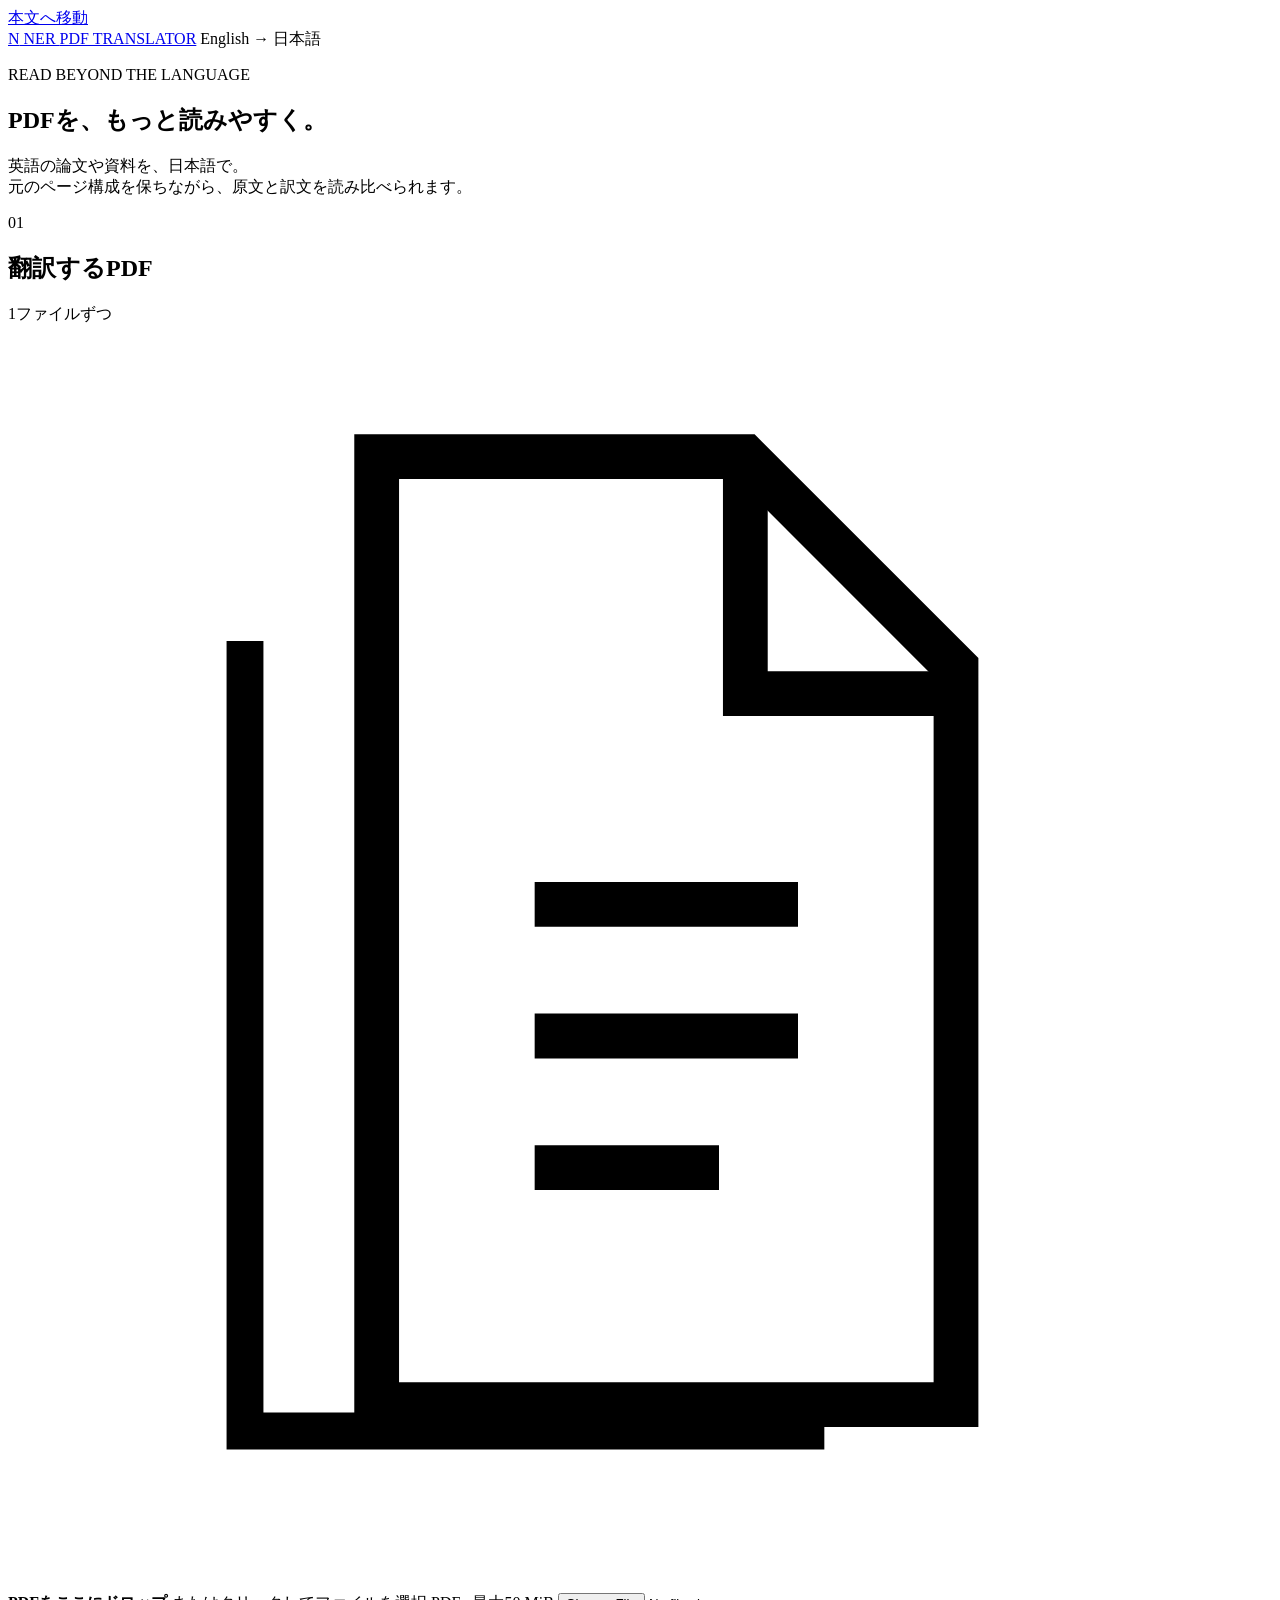
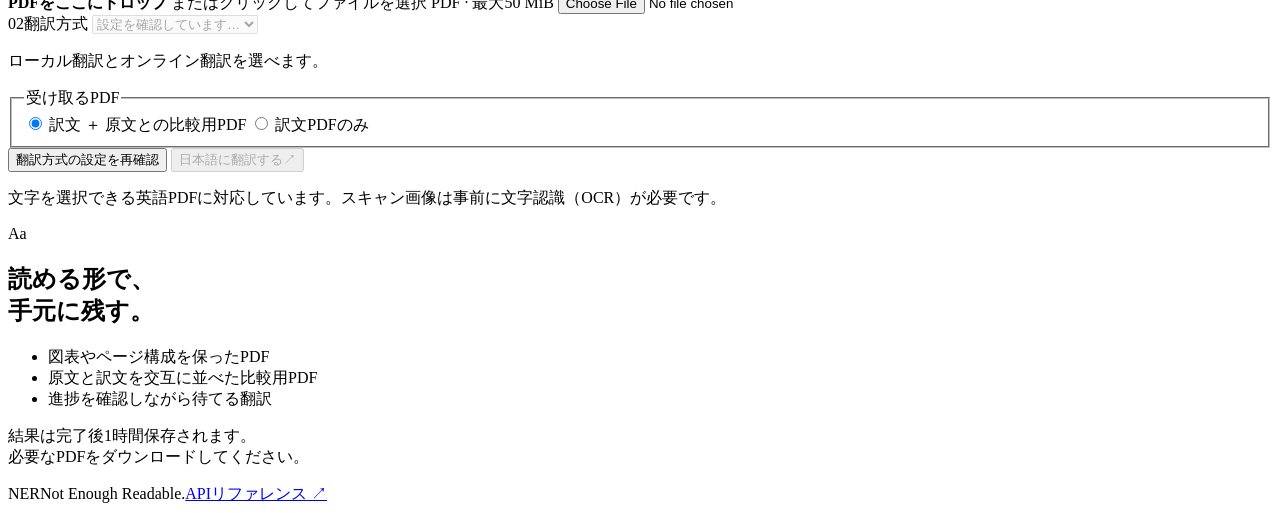
==== web/index.html @ b5b96703 "feat: add resumable translation jobs and local Web UI" ====
<!doctype html>
<html lang="ja">
  <head>
    <meta charset="utf-8" />
    <meta name="viewport" content="width=device-width, initial-scale=1" />
    <meta
      name="description"
      content="英語のPDFを日本語へ。原文の構成を保ちながら翻訳し、並べて読み比べられます。"
    />
    <title>NER — PDFを、もっと読みやすく。</title>
    <link rel="stylesheet" href="/assets/style.css" />
    <script src="/assets/app.js" defer></script>
  </head>
  <body>
    <a class="skip-link" href="#main">本文へ移動</a>
    <header class="site-header">
      <a class="brand" href="/" aria-label="NER ホーム"
        ><span class="brand-mark" aria-hidden="true">N</span> NER
        <span class="brand-caption">PDF TRANSLATOR</span></a
      >
      <span class="language-label"
        >English <span aria-hidden="true">→</span> 日本語</span
      >
    </header>
    <main id="main">
      <section class="intro">
        <p class="eyebrow">READ BEYOND THE LANGUAGE</p>
        <h1>PDFを、<span>もっと読みやすく。</span></h1>
        <p class="intro-copy">
          英語の論文や資料を、日本語で。<br />元のページ構成を保ちながら、原文と訳文を読み比べられます。
        </p>
      </section>
      <section class="workbench" aria-label="PDF翻訳">
        <form id="translate-form" novalidate>
          <div class="section-heading">
            <span class="step-number">01</span>
            <h2>翻訳するPDF</h2>
            <span class="muted">1ファイルずつ</span>
          </div>
          <label class="dropzone" id="dropzone" for="pdf-file">
            <svg
              class="document-icon"
              viewBox="0 0 48 48"
              fill="none"
              aria-hidden="true"
            >
              <path
                d="M14 5h14l8 8v28H14V5Z"
                stroke="currentColor"
                stroke-width="1.7"
              />
              <path
                d="M28 5v9h8M20 22h10M20 27h10M20 32h7"
                stroke="currentColor"
                stroke-width="1.7"
              />
              <path d="M9 12v30h22" stroke="currentColor" stroke-width="1.4" />
            </svg>
            <strong id="file-name">PDFをここにドロップ</strong>
            <span id="file-description">またはクリックしてファイルを選択</span>
            <span class="file-rule" id="file-rule">PDF · 最大50 MiB</span>
            <input
              type="file"
              id="pdf-file"
              name="file"
              accept=".pdf,application/pdf"
              aria-label="翻訳するPDFを選択"
              aria-describedby="file-rule form-error"
            />
          </label>
          <div class="file-actions" id="file-actions" hidden>
            <button type="button" class="text-button" id="preview-original">
              原文を確認</button
            ><button type="button" class="text-button" id="remove-file">
              ファイルを変更
            </button>
          </div>
          <div class="settings">
            <div>
              <label class="field-label" for="backend"
                ><span class="step-number">02</span>翻訳方式</label
              >
              <select id="backend" name="backend" disabled>
                <option>設定を確認しています…</option>
              </select>
              <p id="backend-note" class="field-note">
                ローカル翻訳とオンライン翻訳を選べます。
              </p>
            </div>
            <fieldset>
              <legend class="field-label">受け取るPDF</legend>
              <label class="radio-option"
                ><input type="radio" name="output" value="comparison" checked />
                訳文 ＋ 原文との比較用PDF</label
              >
              <label class="radio-option"
                ><input type="radio" name="output" value="translated" />
                訳文PDFのみ</label
              >
            </fieldset>
          </div>
          <p class="form-error" id="form-error" role="alert" hidden></p>
          <p class="setup-message" id="setup-message" hidden></p>
          <button class="text-button" type="button" id="refresh-settings">
            翻訳方式の設定を再確認
          </button>
          <button
            class="primary-button"
            id="start-button"
            type="submit"
            disabled
          >
            <span>日本語に翻訳する</span><span aria-hidden="true">↗</span>
          </button>
          <p class="upload-note">
            文字を選択できる英語PDFに対応しています。スキャン画像は事前に文字認識（OCR）が必要です。
          </p>
        </form>
        <aside class="reading-note">
          <span class="note-symbol" aria-hidden="true">Aa</span>
          <h2>読める形で、<br />手元に残す。</h2>
          <ul>
            <li>図表やページ構成を保ったPDF</li>
            <li>原文と訳文を交互に並べた比較用PDF</li>
            <li>進捗を確認しながら待てる翻訳</li>
          </ul>
          <p>
            結果は完了後1時間保存されます。<br />必要なPDFをダウンロードしてください。
          </p>
        </aside>
      </section>
      <section
        class="status-card"
        id="status-card"
        hidden
        aria-labelledby="status-title"
      >
        <div class="status-top">
          <div aria-live="polite" aria-atomic="true">
            <p class="eyebrow" id="status-label">TRANSLATING</p>
            <h2 id="status-title">翻訳しています</h2>
          </div>
          <button class="secondary-button" id="cancel-button" type="button">
            翻訳を停止
          </button>
        </div>
        <p id="status-filename" class="status-filename"></p>
        <div
          class="progress-track"
          id="progress-track"
          role="progressbar"
          aria-label="翻訳の進捗"
          aria-valuemin="0"
          aria-valuemax="100"
        >
          <span id="progress-fill"></span>
        </div>
        <div class="progress-meta">
          <p id="progress-detail">本文を確認しています</p>
          <span id="progress-percent"></span>
        </div>
        <p
          class="connection-note"
          id="connection-note"
          role="status"
          hidden
        ></p>
        <p class="status-hint" id="status-hint">
          このページを開き直しても、処理中の翻訳を確認できます。
        </p>
        <div class="status-actions">
          <button
            class="secondary-button"
            id="retry-button"
            type="button"
            hidden
          >
            同じPDFで再試行</button
          ><button
            class="text-button"
            id="new-file-button"
            type="button"
            hidden
          >
            別のPDFを翻訳する
          </button>
        </div>
      </section>
      <section
        class="results"
        id="results"
        hidden
        aria-labelledby="results-title"
      >
        <div class="result-heading">
          <div>
            <p class="eyebrow">READY TO READ</p>
            <h2 id="results-title">翻訳したPDFを読む</h2>
            <p id="expiry-note" class="muted"></p>
          </div>
          <div class="download-actions">
            <a
              class="primary-button compact"
              id="download-translated"
              href="#"
              download
              >訳文PDFを保存 ↓</a
            ><a
              class="secondary-button"
              id="download-comparison"
              href="#"
              download
              >比較用PDFを保存 ↓</a
            >
          </div>
        </div>
        <div class="preview-toolbar" aria-label="PDF表示の操作">
          <button
            type="button"
            class="secondary-button"
            id="previous-page"
            aria-label="前のページ"
          >
            ← 前へ
          </button>
          <span id="page-position" role="status">1 / 1 ページ</span>
          <button
            type="button"
            class="secondary-button"
            id="next-page"
            aria-label="次のページ"
          >
            次へ →
          </button>
          <label for="preview-zoom">拡大率</label>
          <select id="preview-zoom">
            <option value="100">100%</option>
            <option value="150">150%</option>
            <option value="200">200%</option>
          </select>
        </div>
        <p id="preview-status" class="muted" role="status"></p>
        <div class="pdf-grid">
          <div class="pdf-pane">
            <div class="pdf-label">
              原文
              <a id="open-original" target="_blank" rel="noopener"
                >別タブで開く ↗</a
              >
            </div>
            <div class="page-scroll">
              <img
                id="original-frame"
                class="page-image"
                alt="原文PDFのページ"
                decoding="async"
              />
            </div>
          </div>
          <div class="pdf-pane">
            <div class="pdf-label">
              日本語訳
              <a id="open-translated" target="_blank" rel="noopener"
                >別タブで開く ↗</a
              >
            </div>
            <div class="page-scroll">
              <img
                id="translated-frame"
                class="page-image"
                alt="日本語の翻訳PDFのページ"
                decoding="async"
              />
            </div>
          </div>
        </div>
        <p class="viewer-note">
          PDFが表示されない場合は、別タブで開くかダウンロードしてください。訳文は原文と照らし合わせてご確認ください。
        </p>
      </section>
      <section
        id="local-preview"
        class="local-preview"
        hidden
        aria-labelledby="local-preview-title"
      >
        <div class="result-heading">
          <h2 id="local-preview-title">選択した原文PDF</h2>
          <a
            id="open-local-original"
            class="text-button"
            target="_blank"
            rel="noopener"
            >別タブで開く ↗</a
          >
          <button type="button" class="text-button" id="close-preview">
            閉じる
          </button>
        </div>
        <iframe id="local-frame" title="選択した原文PDFのプレビュー"></iframe>
      </section>
    </main>
    <footer>
      <span class="footer-brand">NER</span><span>Not Enough Readable.</span
      ><a href="/docs" target="_blank" rel="noopener">APIリファレンス ↗</a>
    </footer>
  </body>
</html>
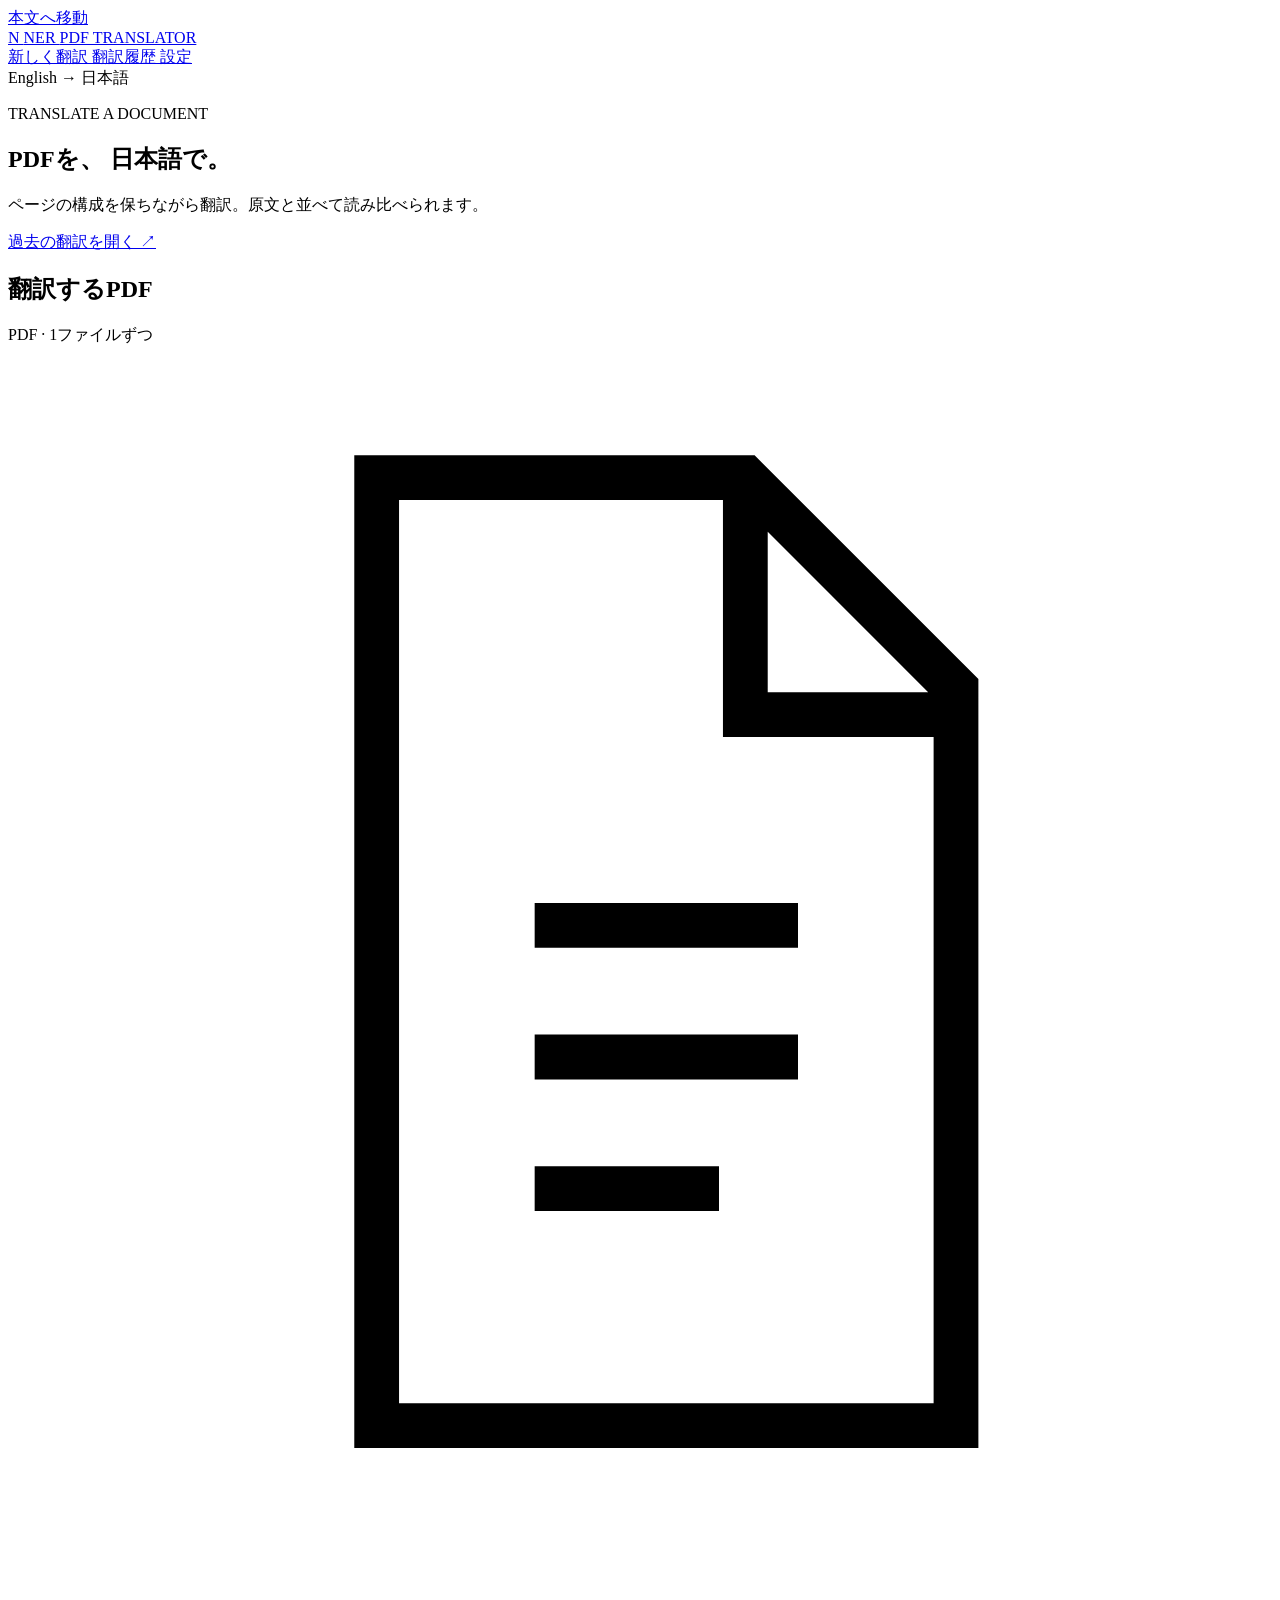
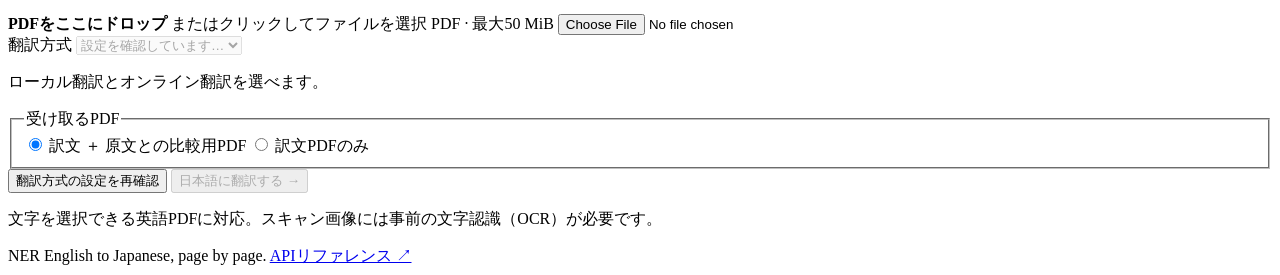
==== commit ed97be78: "refactor: organize translation UI with history and server preferences" ====
--- a/web/index.html
+++ b/web/index.html
@@ -3,306 +3,481 @@
   <head>
     <meta charset="utf-8" />
     <meta name="viewport" content="width=device-width, initial-scale=1" />
-    <meta
-      name="description"
-      content="英語のPDFを日本語へ。原文の構成を保ちながら翻訳し、並べて読み比べられます。"
-    />
-    <title>NER — PDFを、もっと読みやすく。</title>
+    <meta name="description" content="英語PDFを日本語に翻訳。原文と読み比べ、翻訳履歴からいつでも取り出せます。" />
+    <title>
+      NER — PDF翻訳ワークスペース
+    </title>
     <link rel="stylesheet" href="/assets/style.css" />
-    <script src="/assets/app.js" defer></script>
+    <script src="/assets/app.js" type="module">
+    </script>
   </head>
   <body>
-    <a class="skip-link" href="#main">本文へ移動</a>
+    <a class="skip-link" href="#main">
+      本文へ移動
+    </a>
     <header class="site-header">
-      <a class="brand" href="/" aria-label="NER ホーム"
-        ><span class="brand-mark" aria-hidden="true">N</span> NER
-        <span class="brand-caption">PDF TRANSLATOR</span></a
-      >
-      <span class="language-label"
-        >English <span aria-hidden="true">→</span> 日本語</span
-      >
+      <a class="brand" href="#translate" aria-label="NER ホーム">
+        <span class="brand-mark" aria-hidden="true">
+          N
+        </span>
+        NER
+        <span class="brand-caption">
+          PDF TRANSLATOR
+        </span>
+      </a>
+      <nav class="main-nav" aria-label="メインナビゲーション">
+        <a id="nav-translate" href="#translate" aria-current="page">
+          新しく翻訳
+        </a>
+        <a id="nav-history" href="#history">
+          翻訳履歴
+        </a>
+        <a id="nav-settings" href="#settings">
+          設定
+        </a>
+      </nav>
+      <span class="language-label">
+        English
+        <span aria-hidden="true">
+          →
+        </span>
+        日本語
+      </span>
     </header>
     <main id="main">
-      <section class="intro">
-        <p class="eyebrow">READ BEYOND THE LANGUAGE</p>
-        <h1>PDFを、<span>もっと読みやすく。</span></h1>
-        <p class="intro-copy">
-          英語の論文や資料を、日本語で。<br />元のページ構成を保ちながら、原文と訳文を読み比べられます。
+      <div id="translate-view">
+        <section class="workspace-heading">
+          <div>
+            <p class="eyebrow">
+              TRANSLATE A DOCUMENT
+            </p>
+            <h1>
+              PDFを、
+              <span>
+                日本語で。
+              </span>
+            </h1>
+            <p class="intro-copy">
+              ページの構成を保ちながら翻訳。原文と並べて読み比べられます。
+            </p>
+          </div>
+          <a class="secondary-button" href="#history">
+            過去の翻訳を開く
+            <span aria-hidden="true">
+              ↗
+            </span>
+          </a>
+        </section>
+        <section class="workbench" id="upload-panel" aria-label="PDF翻訳">
+          <form id="translate-form" novalidate>
+            <div class="section-heading">
+              <h2>
+                翻訳するPDF
+              </h2>
+              <span class="muted">
+                PDF · 1ファイルずつ
+              </span>
+            </div>
+            <label class="dropzone" id="dropzone" for="pdf-file">
+              <svg class="document-icon" viewBox="0 0 48 48" fill="none" aria-hidden="true">
+                <path
+                  d="M14 5h14l8 8v28H14V5Z M28 5v9h8 M20 22h10 M20 27h10 M20 32h7"
+                  stroke="currentColor"
+                  stroke-width="1.7"
+                />
+              </svg>
+              <strong id="file-name">
+                PDFをここにドロップ
+              </strong>
+              <span id="file-description">
+                またはクリックしてファイルを選択
+              </span>
+              <span class="file-rule" id="file-rule">
+                PDF · 最大50 MiB
+              </span>
+              <input
+                type="file"
+                id="pdf-file"
+                name="file"
+                accept=".pdf,application/pdf"
+                aria-label="翻訳するPDFを選択"
+                aria-describedby="file-rule form-error"
+              />
+            </label>
+            <div class="file-actions" id="file-actions" hidden>
+              <button type="button" class="text-button" id="preview-original">
+                原文を確認
+              </button>
+              <button type="button" class="text-button" id="remove-file">
+                ファイルを変更
+              </button>
+            </div>
+            <div class="settings">
+              <div>
+                <label class="field-label" for="backend">
+                  翻訳方式
+                </label>
+                <select id="backend" name="backend" disabled>
+                  <option>
+                    設定を確認しています…
+                  </option>
+                </select>
+                <p id="backend-note" class="field-note">
+                  ローカル翻訳とオンライン翻訳を選べます。
+                </p>
+              </div>
+              <fieldset>
+                <legend class="field-label">
+                  受け取るPDF
+                </legend>
+                <label class="radio-option">
+                  <input type="radio" name="output" value="comparison" checked />
+                  訳文 ＋ 原文との比較用PDF
+                </label>
+                <label class="radio-option">
+                  <input type="radio" name="output" value="translated" />
+                  訳文PDFのみ
+                </label>
+              </fieldset>
+            </div>
+            <p class="form-error" id="form-error" role="alert" hidden>
+            </p>
+            <p class="setup-message" id="setup-message" hidden>
+            </p>
+            <div class="form-bottom">
+              <button class="text-button" type="button" id="refresh-settings">
+                翻訳方式の設定を再確認
+              </button>
+              <button class="primary-button" id="start-button" type="submit" disabled>
+                日本語に翻訳する
+                <span aria-hidden="true">
+                  →
+                </span>
+              </button>
+            </div>
+            <p class="upload-note">
+              文字を選択できる英語PDFに対応。スキャン画像には事前の文字認識（OCR）が必要です。
+            </p>
+          </form>
+        </section>
+        <section class="status-card" id="status-card" hidden aria-labelledby="status-title">
+          <div class="status-top">
+            <div aria-live="polite" aria-atomic="true">
+              <p class="eyebrow" id="status-label">
+                TRANSLATING
+              </p>
+              <h2 id="status-title">
+                翻訳しています
+              </h2>
+            </div>
+            <button class="secondary-button" id="cancel-button" type="button">
+              翻訳を停止
+            </button>
+          </div>
+          <p id="status-filename" class="status-filename">
+          </p>
+          <div
+            class="progress-track"
+            id="progress-track"
+            role="progressbar"
+            aria-label="翻訳の進捗"
+            aria-valuemin="0"
+            aria-valuemax="100"
+          >
+            <span id="progress-fill">
+            </span>
+          </div>
+          <div class="progress-meta">
+            <p id="progress-detail">
+              本文を確認しています
+            </p>
+            <span id="progress-percent">
+            </span>
+          </div>
+          <p class="connection-note" id="connection-note" role="status" hidden>
+          </p>
+          <p class="status-hint" id="status-hint">
+          </p>
+          <div class="status-actions">
+            <button class="secondary-button" id="retry-button" type="button" hidden>
+              同じPDFで再試行
+            </button>
+            <button class="text-button" id="new-file-button" type="button" hidden>
+              別のPDFを翻訳する
+            </button>
+            <a class="text-button" href="#history">
+              翻訳履歴を見る
+            </a>
+          </div>
+        </section>
+        <section class="results" id="results" hidden aria-labelledby="results-title">
+          <div class="result-heading">
+            <div>
+              <p class="eyebrow">
+                DOCUMENT VIEWER
+              </p>
+              <h2 id="results-title">
+                翻訳結果
+              </h2>
+              <p id="expiry-note" class="muted">
+              </p>
+            </div>
+            <div class="download-actions">
+              <a class="primary-button compact" id="download-translated" href="#" download>
+                訳文PDFを保存 ↓
+              </a>
+              <a class="secondary-button" id="download-comparison" href="#" download>
+                比較用PDFを保存 ↓
+              </a>
+            </div>
+          </div>
+          <div class="preview-toolbar" aria-label="PDF表示の操作">
+            <button type="button" class="secondary-button" id="previous-page" aria-label="前のページ">
+              ← 前へ
+            </button>
+            <span id="page-position" role="status">
+              1 / 1 ページ
+            </span>
+            <button type="button" class="secondary-button" id="next-page" aria-label="次のページ">
+              次へ →
+            </button>
+            <label for="preview-zoom">
+              拡大率
+            </label>
+            <select id="preview-zoom">
+              <option value="100">
+                100%
+              </option>
+              <option value="150">
+                150%
+              </option>
+              <option value="200">
+                200%
+              </option>
+            </select>
+          </div>
+          <p id="preview-status" class="muted" role="status">
+          </p>
+          <div class="pdf-grid">
+            <div class="pdf-pane">
+              <div class="pdf-label">
+                原文
+                <a id="open-original" target="_blank" rel="noopener">
+                  別タブで開く ↗
+                </a>
+              </div>
+              <div class="page-scroll">
+                <img id="original-frame" class="page-image" alt="原文PDFのページ" decoding="async" />
+              </div>
+            </div>
+            <div class="pdf-pane">
+              <div class="pdf-label">
+                日本語訳
+                <a id="open-translated" target="_blank" rel="noopener">
+                  別タブで開く ↗
+                </a>
+              </div>
+              <div class="page-scroll">
+                <img
+                  id="translated-frame"
+                  class="page-image"
+                  alt="日本語の翻訳PDFのページ"
+                  decoding="async"
+                />
+              </div>
+            </div>
+          </div>
+          <p class="viewer-note">
+            表示できない場合は別タブで開くかダウンロードしてください。翻訳内容は原文と照らし合わせてご確認ください。
+          </p>
+        </section>
+        <section
+          id="local-preview"
+          class="local-preview"
+          hidden
+          aria-labelledby="local-preview-title"
+        >
+          <div class="result-heading">
+            <h2 id="local-preview-title">
+              選択した原文PDF
+            </h2>
+            <a id="open-local-original" class="text-button" target="_blank" rel="noopener">
+              別タブで開く ↗
+            </a>
+            <button type="button" class="text-button" id="close-preview">
+              閉じる
+            </button>
+          </div>
+          <iframe id="local-frame" title="選択した原文PDFのプレビュー">
+          </iframe>
+        </section>
+      </div>
+      <section id="history-view" hidden aria-labelledby="history-title">
+        <div class="workspace-heading">
+          <div>
+            <p class="eyebrow">
+              YOUR DOCUMENTS
+            </p>
+            <h1 id="history-title">
+              翻訳履歴
+              <span class="count-label" id="history-count">
+                —
+              </span>
+            </h1>
+            <p class="intro-copy" id="history-retention">
+              保存したPDFをここから取り出せます。
+            </p>
+          </div>
+          <a class="primary-button" href="#translate">
+            ＋ 新しく翻訳
+          </a>
+        </div>
+        <div class="history-tools">
+          <div class="search-field">
+            <label class="sr-only" for="history-search">
+              ファイル名で検索
+            </label>
+            <input id="history-search" type="search" placeholder="ファイル名で検索" maxlength="200" />
+          </div>
+          <label class="sr-only" for="history-status">
+            翻訳の状態
+          </label>
+          <select id="history-status">
+            <option value="">
+              すべての状態
+            </option>
+            <option value="succeeded">
+              完了・注意付き完了
+            </option>
+            <option value="running">
+              翻訳中
+            </option>
+            <option value="queued">
+              順番待ち
+            </option>
+            <option value="failed">
+              失敗
+            </option>
+            <option value="cancelling">
+              停止中
+            </option>
+            <option value="cancelled">
+              停止済み
+            </option>
+          </select>
+          <button class="secondary-button" id="history-refresh" type="button">
+            更新 ↻
+          </button>
+        </div>
+        <p class="connection-note" id="history-message" role="status">
         </p>
-      </section>
-      <section class="workbench" aria-label="PDF翻訳">
-        <form id="translate-form" novalidate>
-          <div class="section-heading">
-            <span class="step-number">01</span>
-            <h2>翻訳するPDF</h2>
-            <span class="muted">1ファイルずつ</span>
-          </div>
-          <label class="dropzone" id="dropzone" for="pdf-file">
-            <svg
-              class="document-icon"
-              viewBox="0 0 48 48"
-              fill="none"
-              aria-hidden="true"
-            >
-              <path
-                d="M14 5h14l8 8v28H14V5Z"
-                stroke="currentColor"
-                stroke-width="1.7"
-              />
-              <path
-                d="M28 5v9h8M20 22h10M20 27h10M20 32h7"
-                stroke="currentColor"
-                stroke-width="1.7"
-              />
-              <path d="M9 12v30h22" stroke="currentColor" stroke-width="1.4" />
-            </svg>
-            <strong id="file-name">PDFをここにドロップ</strong>
-            <span id="file-description">またはクリックしてファイルを選択</span>
-            <span class="file-rule" id="file-rule">PDF · 最大50 MiB</span>
-            <input
-              type="file"
-              id="pdf-file"
-              name="file"
-              accept=".pdf,application/pdf"
-              aria-label="翻訳するPDFを選択"
-              aria-describedby="file-rule form-error"
-            />
-          </label>
-          <div class="file-actions" id="file-actions" hidden>
-            <button type="button" class="text-button" id="preview-original">
-              原文を確認</button
-            ><button type="button" class="text-button" id="remove-file">
-              ファイルを変更
-            </button>
-          </div>
-          <div class="settings">
-            <div>
-              <label class="field-label" for="backend"
-                ><span class="step-number">02</span>翻訳方式</label
-              >
-              <select id="backend" name="backend" disabled>
-                <option>設定を確認しています…</option>
-              </select>
-              <p id="backend-note" class="field-note">
-                ローカル翻訳とオンライン翻訳を選べます。
-              </p>
-            </div>
-            <fieldset>
-              <legend class="field-label">受け取るPDF</legend>
-              <label class="radio-option"
-                ><input type="radio" name="output" value="comparison" checked />
-                訳文 ＋ 原文との比較用PDF</label
-              >
-              <label class="radio-option"
-                ><input type="radio" name="output" value="translated" />
-                訳文PDFのみ</label
-              >
-            </fieldset>
-          </div>
-          <p class="form-error" id="form-error" role="alert" hidden></p>
-          <p class="setup-message" id="setup-message" hidden></p>
-          <button class="text-button" type="button" id="refresh-settings">
-            翻訳方式の設定を再確認
-          </button>
-          <button
-            class="primary-button"
-            id="start-button"
-            type="submit"
-            disabled
-          >
-            <span>日本語に翻訳する</span><span aria-hidden="true">↗</span>
-          </button>
-          <p class="upload-note">
-            文字を選択できる英語PDFに対応しています。スキャン画像は事前に文字認識（OCR）が必要です。
-          </p>
-        </form>
-        <aside class="reading-note">
-          <span class="note-symbol" aria-hidden="true">Aa</span>
-          <h2>読める形で、<br />手元に残す。</h2>
-          <ul>
-            <li>図表やページ構成を保ったPDF</li>
-            <li>原文と訳文を交互に並べた比較用PDF</li>
-            <li>進捗を確認しながら待てる翻訳</li>
-          </ul>
-          <p>
-            結果は完了後1時間保存されます。<br />必要なPDFをダウンロードしてください。
-          </p>
-        </aside>
-      </section>
-      <section
-        class="status-card"
-        id="status-card"
-        hidden
-        aria-labelledby="status-title"
-      >
-        <div class="status-top">
-          <div aria-live="polite" aria-atomic="true">
-            <p class="eyebrow" id="status-label">TRANSLATING</p>
-            <h2 id="status-title">翻訳しています</h2>
-          </div>
-          <button class="secondary-button" id="cancel-button" type="button">
-            翻訳を停止
-          </button>
-        </div>
-        <p id="status-filename" class="status-filename"></p>
-        <div
-          class="progress-track"
-          id="progress-track"
-          role="progressbar"
-          aria-label="翻訳の進捗"
-          aria-valuemin="0"
-          aria-valuemax="100"
-        >
-          <span id="progress-fill"></span>
-        </div>
-        <div class="progress-meta">
-          <p id="progress-detail">本文を確認しています</p>
-          <span id="progress-percent"></span>
-        </div>
-        <p
-          class="connection-note"
-          id="connection-note"
-          role="status"
-          hidden
-        ></p>
-        <p class="status-hint" id="status-hint">
-          このページを開き直しても、処理中の翻訳を確認できます。
-        </p>
-        <div class="status-actions">
-          <button
-            class="secondary-button"
-            id="retry-button"
-            type="button"
-            hidden
-          >
-            同じPDFで再試行</button
-          ><button
-            class="text-button"
-            id="new-file-button"
-            type="button"
-            hidden
-          >
-            別のPDFを翻訳する
-          </button>
-        </div>
-      </section>
-      <section
-        class="results"
-        id="results"
-        hidden
-        aria-labelledby="results-title"
-      >
-        <div class="result-heading">
-          <div>
-            <p class="eyebrow">READY TO READ</p>
-            <h2 id="results-title">翻訳したPDFを読む</h2>
-            <p id="expiry-note" class="muted"></p>
-          </div>
-          <div class="download-actions">
-            <a
-              class="primary-button compact"
-              id="download-translated"
-              href="#"
-              download
-              >訳文PDFを保存 ↓</a
-            ><a
-              class="secondary-button"
-              id="download-comparison"
-              href="#"
-              download
-              >比較用PDFを保存 ↓</a
-            >
-          </div>
-        </div>
-        <div class="preview-toolbar" aria-label="PDF表示の操作">
-          <button
-            type="button"
-            class="secondary-button"
-            id="previous-page"
-            aria-label="前のページ"
-          >
+        <div id="history-list" class="history-list" aria-label="翻訳履歴" aria-busy="false">
+        </div>
+        <div id="history-empty" class="empty-state" hidden>
+          <span class="empty-symbol" aria-hidden="true">
+            ↗
+          </span>
+          <h2 id="history-empty-title">
+            翻訳履歴はまだありません
+          </h2>
+          <p class="muted">
+            新しく翻訳すると、結果がここに保存されます。
+          </p>
+          <a class="secondary-button" href="#translate">
+            PDFを翻訳する
+          </a>
+        </div>
+        <div class="pagination" id="history-pagination" hidden>
+          <button class="secondary-button" id="history-previous" type="button">
             ← 前へ
           </button>
-          <span id="page-position" role="status">1 / 1 ページ</span>
-          <button
-            type="button"
-            class="secondary-button"
-            id="next-page"
-            aria-label="次のページ"
-          >
+          <span id="history-position" role="status">
+          </span>
+          <button class="secondary-button" id="history-next" type="button">
             次へ →
           </button>
-          <label for="preview-zoom">拡大率</label>
-          <select id="preview-zoom">
-            <option value="100">100%</option>
-            <option value="150">150%</option>
-            <option value="200">200%</option>
+        </div>
+      </section>
+      <section id="settings-view" hidden aria-labelledby="settings-title">
+        <div class="workspace-heading">
+          <div>
+            <p class="eyebrow">
+              SERVER PREFERENCES
+            </p>
+            <h1 id="settings-title">
+              設定
+            </h1>
+            <p class="intro-copy">
+              翻訳したPDFの保存方法を設定できます。
+            </p>
+          </div>
+        </div>
+        <form id="settings-form" class="settings-card">
+          <h2>
+            翻訳履歴の保存期間
+          </h2>
+          <p class="muted">
+            原文・訳文・比較用PDFと履歴をサーバに保存します。既定は無期限です。
+          </p>
+          <label class="field-label" for="retention-mode">
+            保存期間
+          </label>
+          <select id="retention-mode">
+            <option value="forever">
+              無期限に保存
+            </option>
+            <option value="days">
+              日数を指定して保存
+            </option>
           </select>
-        </div>
-        <p id="preview-status" class="muted" role="status"></p>
-        <div class="pdf-grid">
-          <div class="pdf-pane">
-            <div class="pdf-label">
-              原文
-              <a id="open-original" target="_blank" rel="noopener"
-                >別タブで開く ↗</a
-              >
-            </div>
-            <div class="page-scroll">
-              <img
-                id="original-frame"
-                class="page-image"
-                alt="原文PDFのページ"
-                decoding="async"
+          <div id="retention-days-field" hidden>
+            <label class="field-label" for="retention-days">
+              完了後に保存する日数
+            </label>
+            <div class="days-input">
+              <input
+                id="retention-days"
+                type="number"
+                min="1"
+                max="3650"
+                step="1"
+                value="30"
+                required
+                disabled
               />
-            </div>
-          </div>
-          <div class="pdf-pane">
-            <div class="pdf-label">
-              日本語訳
-              <a id="open-translated" target="_blank" rel="noopener"
-                >別タブで開く ↗</a
-              >
-            </div>
-            <div class="page-scroll">
-              <img
-                id="translated-frame"
-                class="page-image"
-                alt="日本語の翻訳PDFのページ"
-                decoding="async"
-              />
-            </div>
-          </div>
-        </div>
-        <p class="viewer-note">
-          PDFが表示されない場合は、別タブで開くかダウンロードしてください。訳文は原文と照らし合わせてご確認ください。
-        </p>
-      </section>
-      <section
-        id="local-preview"
-        class="local-preview"
-        hidden
-        aria-labelledby="local-preview-title"
-      >
-        <div class="result-heading">
-          <h2 id="local-preview-title">選択した原文PDF</h2>
-          <a
-            id="open-local-original"
-            class="text-button"
-            target="_blank"
-            rel="noopener"
-            >別タブで開く ↗</a
-          >
-          <button type="button" class="text-button" id="close-preview">
-            閉じる
-          </button>
-        </div>
-        <iframe id="local-frame" title="選択した原文PDFのプレビュー"></iframe>
+              <span>
+                日間
+              </span>
+            </div>
+          </div>
+          <p class="field-note">
+            サーバ全体の設定です。変更は今後完了する翻訳に適用します。
+            <br />
+            保存済みPDFの期限は変わりません。期限を過ぎたPDFと履歴は自動で削除されます。
+          </p>
+          <div class="form-bottom">
+            <button class="text-button" id="settings-refresh" type="button">
+              設定を再読み込み
+            </button>
+            <button class="primary-button" id="settings-save" type="submit" disabled>
+              設定を保存
+            </button>
+          </div>
+          <p id="settings-message" class="connection-note" role="status">
+          </p>
+        </form>
       </section>
     </main>
     <footer>
-      <span class="footer-brand">NER</span><span>Not Enough Readable.</span
-      ><a href="/docs" target="_blank" rel="noopener">APIリファレンス ↗</a>
+      <span class="footer-brand">
+        NER
+      </span>
+      <span>
+        English to Japanese, page by page.
+      </span>
+      <a href="/docs" target="_blank" rel="noopener">
+        APIリファレンス ↗
+      </a>
     </footer>
   </body>
 </html>
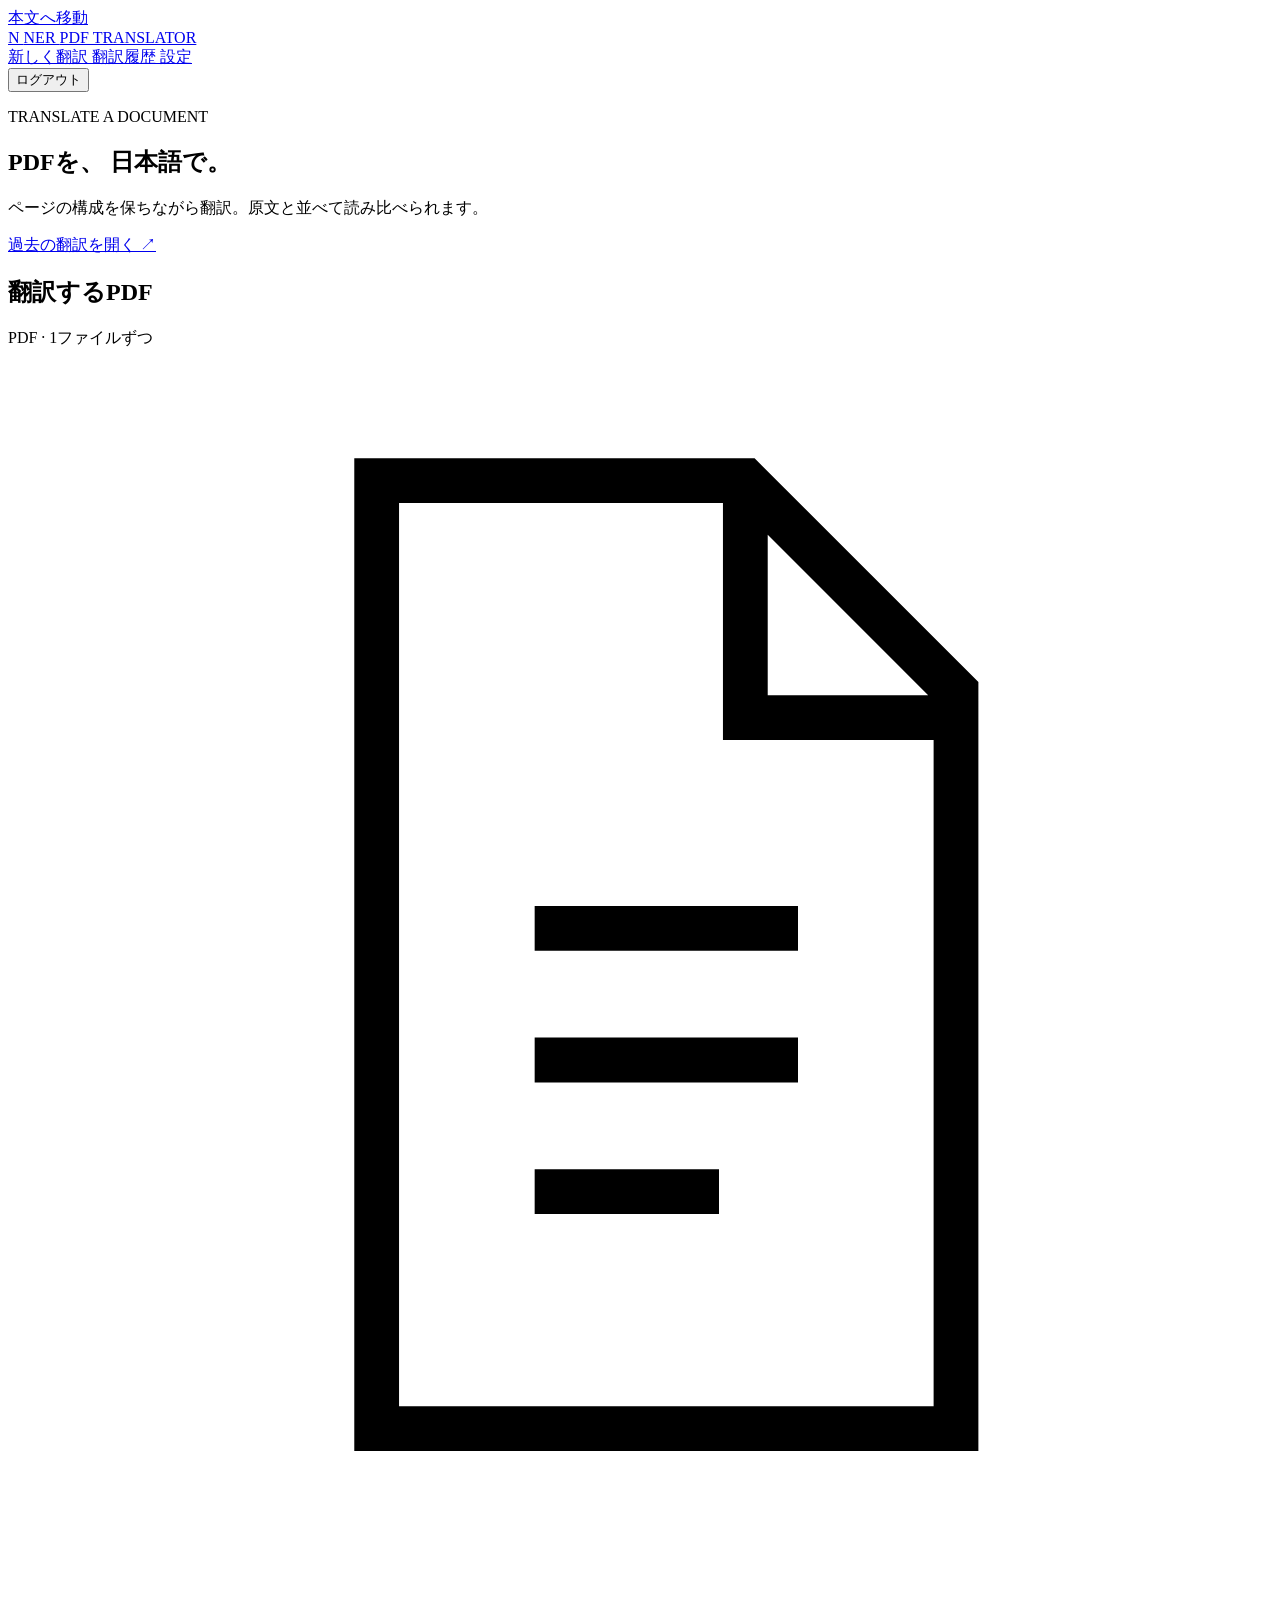
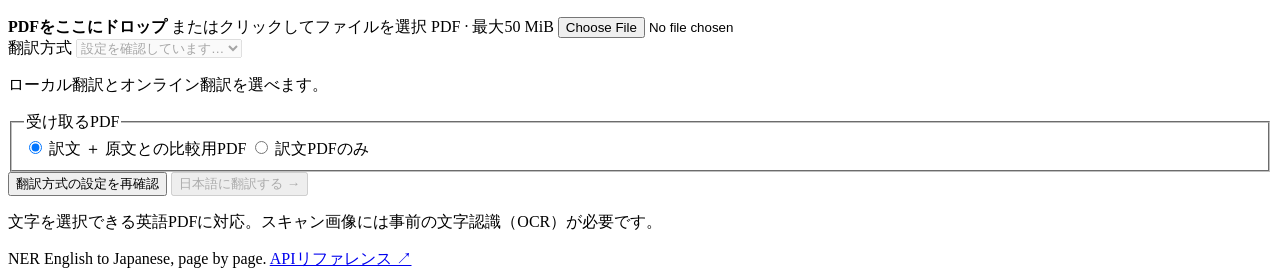
==== commit 54360f32: "feat: add single-account login with FastAPI-Login" ====
--- a/web/index.html
+++ b/web/index.html
@@ -36,15 +36,13 @@
           設定
         </a>
       </nav>
-      <span class="language-label">
-        English
-        <span aria-hidden="true">
-          →
-        </span>
-        日本語
-      </span>
+      <div class="account-menu">
+        <span id="account-name" class="muted"></span>
+        <button id="logout-button" class="text-button" type="button">ログアウト</button>
+      </div>
     </header>
     <main id="main">
+      <p id="account-message" class="form-error" role="alert" hidden></p>
       <div id="translate-view">
         <section class="workspace-heading">
           <div>
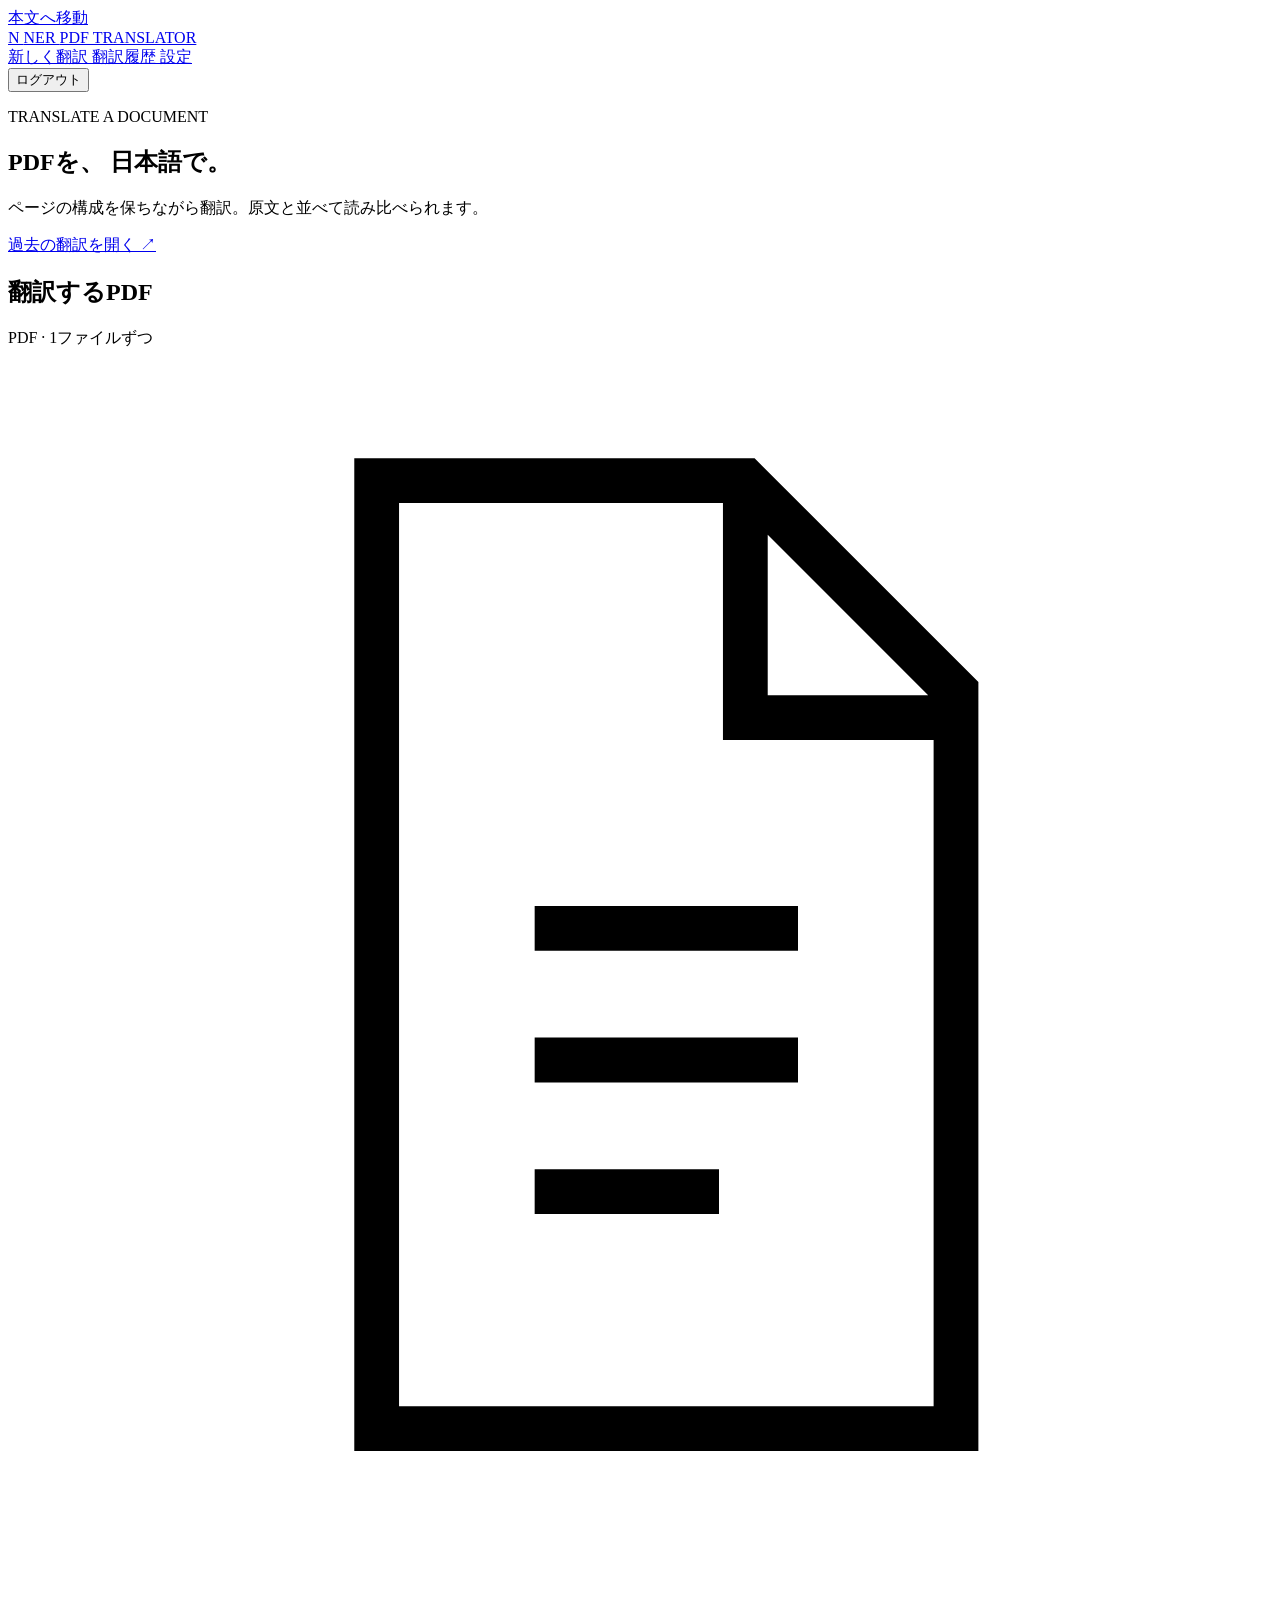
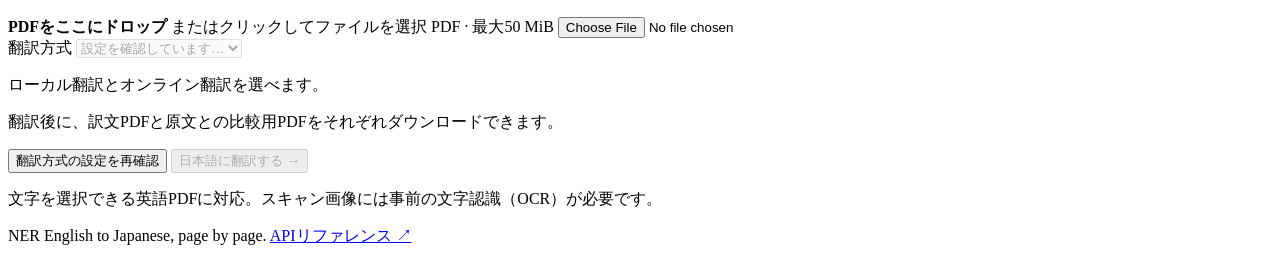
==== commit 0ff8a360: "refactor: always offer translated and comparison PDFs in the web UI" ====
--- a/web/index.html
+++ b/web/index.html
@@ -124,20 +124,8 @@
                   ローカル翻訳とオンライン翻訳を選べます。
                 </p>
               </div>
-              <fieldset>
-                <legend class="field-label">
-                  受け取るPDF
-                </legend>
-                <label class="radio-option">
-                  <input type="radio" name="output" value="comparison" checked />
-                  訳文 ＋ 原文との比較用PDF
-                </label>
-                <label class="radio-option">
-                  <input type="radio" name="output" value="translated" />
-                  訳文PDFのみ
-                </label>
-              </fieldset>
-            </div>
+            </div>
+            <p class="field-note">翻訳後に、訳文PDFと原文との比較用PDFをそれぞれダウンロードできます。</p>
             <p class="form-error" id="form-error" role="alert" hidden>
             </p>
             <p class="setup-message" id="setup-message" hidden>
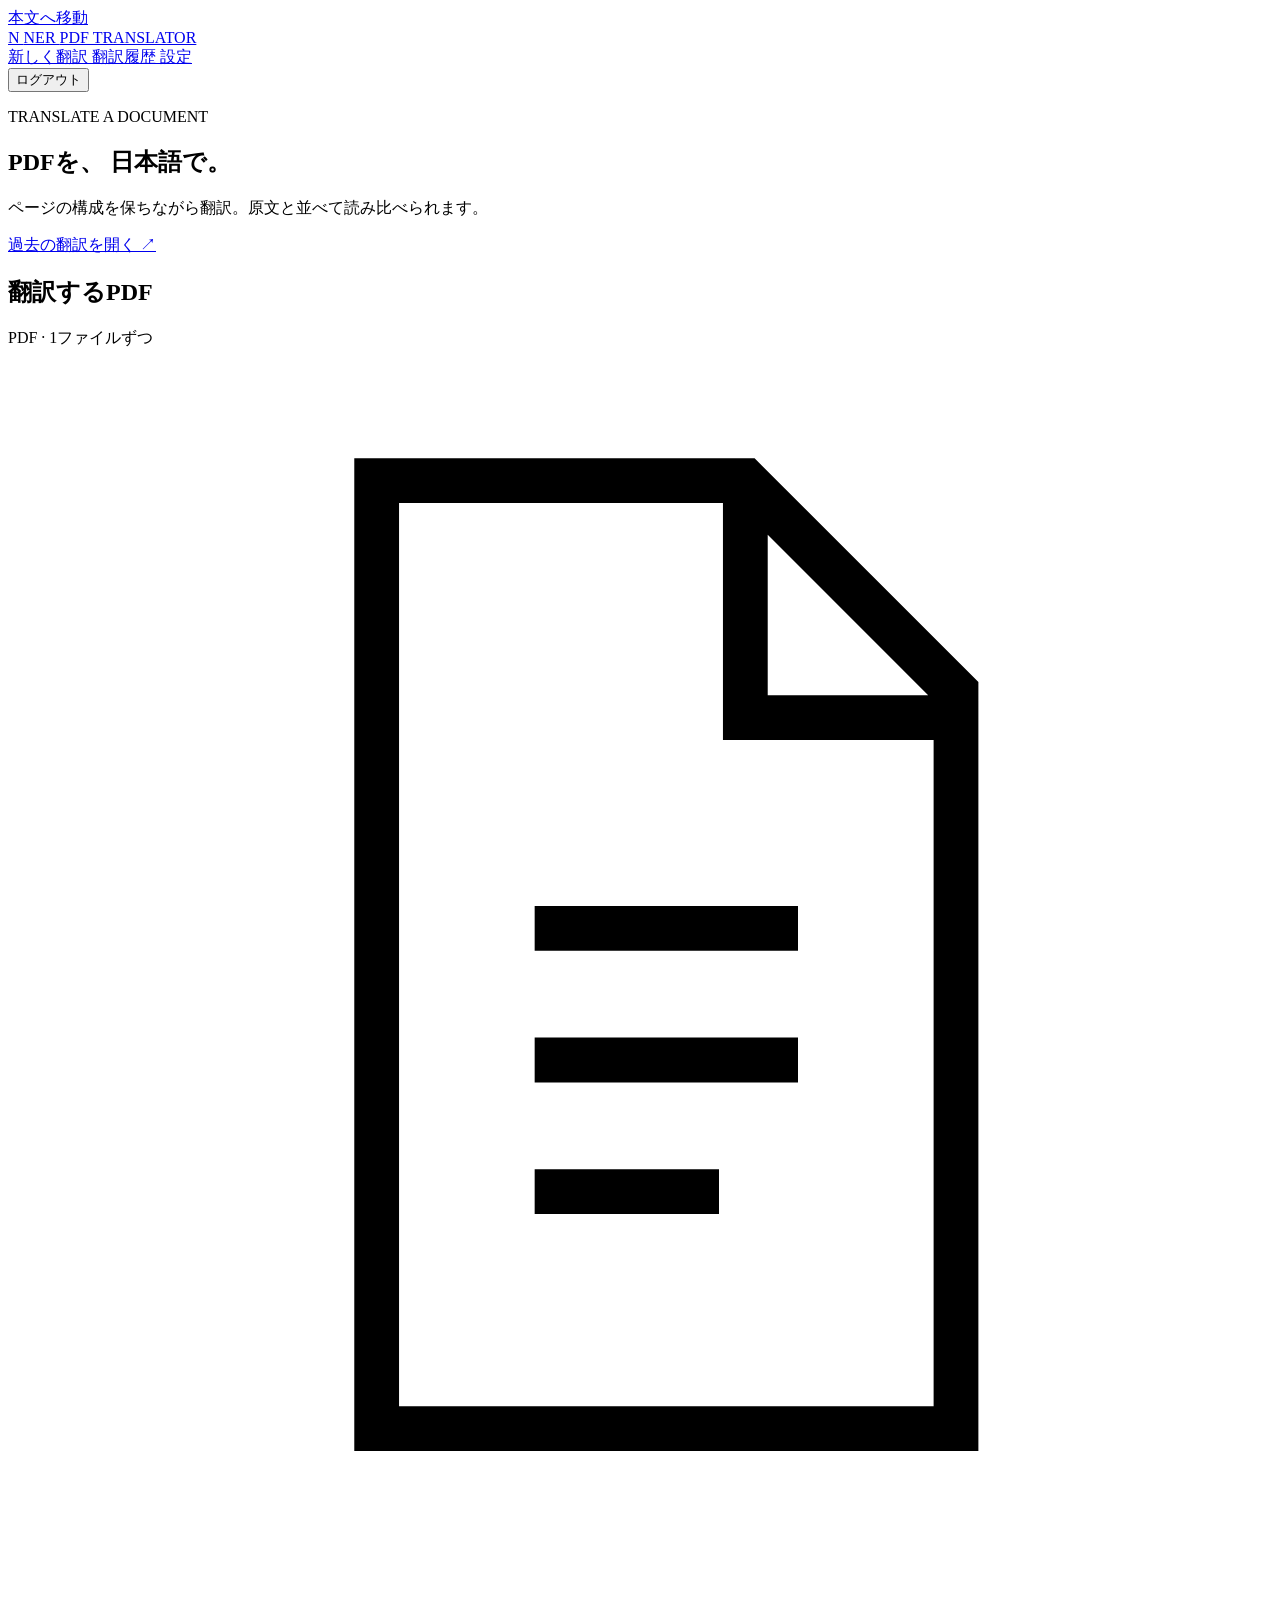
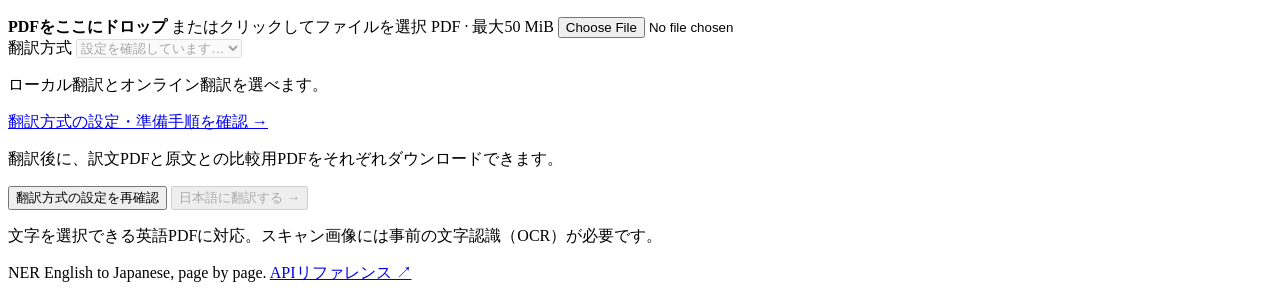
==== commit add0f235: "feat: guide users from unavailable backends to setup instructions" ====
--- a/web/index.html
+++ b/web/index.html
@@ -123,6 +123,9 @@
                 <p id="backend-note" class="field-note">
                   ローカル翻訳とオンライン翻訳を選べます。
                 </p>
+                <p id="backend-status" class="field-note" role="status" aria-live="polite" aria-atomic="true"></p>
+                <a class="text-button" id="backend-setup-link" href="#settings">翻訳方式の設定・準備手順を確認 →</a>
+                <ul id="backend-setup-links" class="backend-setup-links" aria-label="未設定の翻訳方式の準備手順" hidden></ul>
               </div>
             </div>
             <p class="field-note">翻訳後に、訳文PDFと原文との比較用PDFをそれぞれダウンロードできます。</p>
@@ -276,6 +279,20 @@
           <p class="viewer-note">
             表示できない場合は別タブで開くかダウンロードしてください。翻訳内容は原文と照らし合わせてご確認ください。
           </p>
+          <section id="review-panel" class="review-panel" hidden aria-labelledby="review-title">
+            <div class="section-heading">
+              <h2 id="review-title">注意箇所の確認・修正</h2>
+              <span id="review-count" class="muted"></span>
+            </div>
+            <p id="review-message" class="field-note" role="status" aria-live="polite"></p>
+            <div class="review-toolbar">
+              <button id="review-save" class="secondary-button" type="button" hidden>下書きを保存</button>
+              <button id="review-apply" class="primary-button" type="button" hidden>確認内容をPDFに反映</button>
+              <button id="review-prepare" class="secondary-button" type="button" hidden>原本を再翻訳して編集を始める</button>
+              <button id="review-reload" class="text-button" type="button">下書きを読み直す</button>
+            </div>
+            <div id="review-list"></div>
+          </section>
         </section>
         <section
           id="local-preview"
@@ -394,10 +411,24 @@
               設定
             </h1>
             <p class="intro-copy">
-              翻訳したPDFの保存方法を設定できます。
+              翻訳方式の準備手順と設定状況の確認、PDFの保存期間の設定ができます。
             </p>
           </div>
         </div>
+        <section class="settings-card" aria-labelledby="backend-setup-title">
+          <div class="section-heading">
+            <h2 id="backend-setup-title">翻訳方式の準備</h2>
+            <button class="secondary-button" id="setup-refresh" type="button">翻訳方式の設定を再確認</button>
+          </div>
+          <p>使いたい方式を開くと、必要なもの・準備手順・設定例を確認できます。</p>
+          <p class="field-note">翻訳エンジンの設定は、NERを動かしているサーバーの <code>config.yml</code>（<code>NER_CONFIG_PATH</code> 指定時はそのファイル）を編集します。この画面は手順の案内と設定状況の確認です。</p>
+          <p class="field-note">設定例は既存の同名セクションを置き換えて使ってください。既定の方式も変える場合は <code>PRIORITY</code> を変更します。通常は保存後の再確認で反映します。Dockerで設定ファイルの差し替え・マウント変更をした場合はコンテナも再起動してください。</p>
+          <p id="config-file-status" class="field-note"></p>
+          <p id="setup-status" class="field-note" role="status" aria-live="polite" aria-atomic="true"></p>
+          <p class="field-note">「設定済み」は設定の形式を確認した状態です。接続先の稼働・認証・モデル推論は、実際に翻訳するまで未確認です。</p>
+          <div id="backend-setup-list"></div>
+          <a class="text-button" href="#translate">翻訳画面へ戻る →</a>
+        </section>
         <form id="settings-form" class="settings-card">
           <h2>
             翻訳履歴の保存期間
